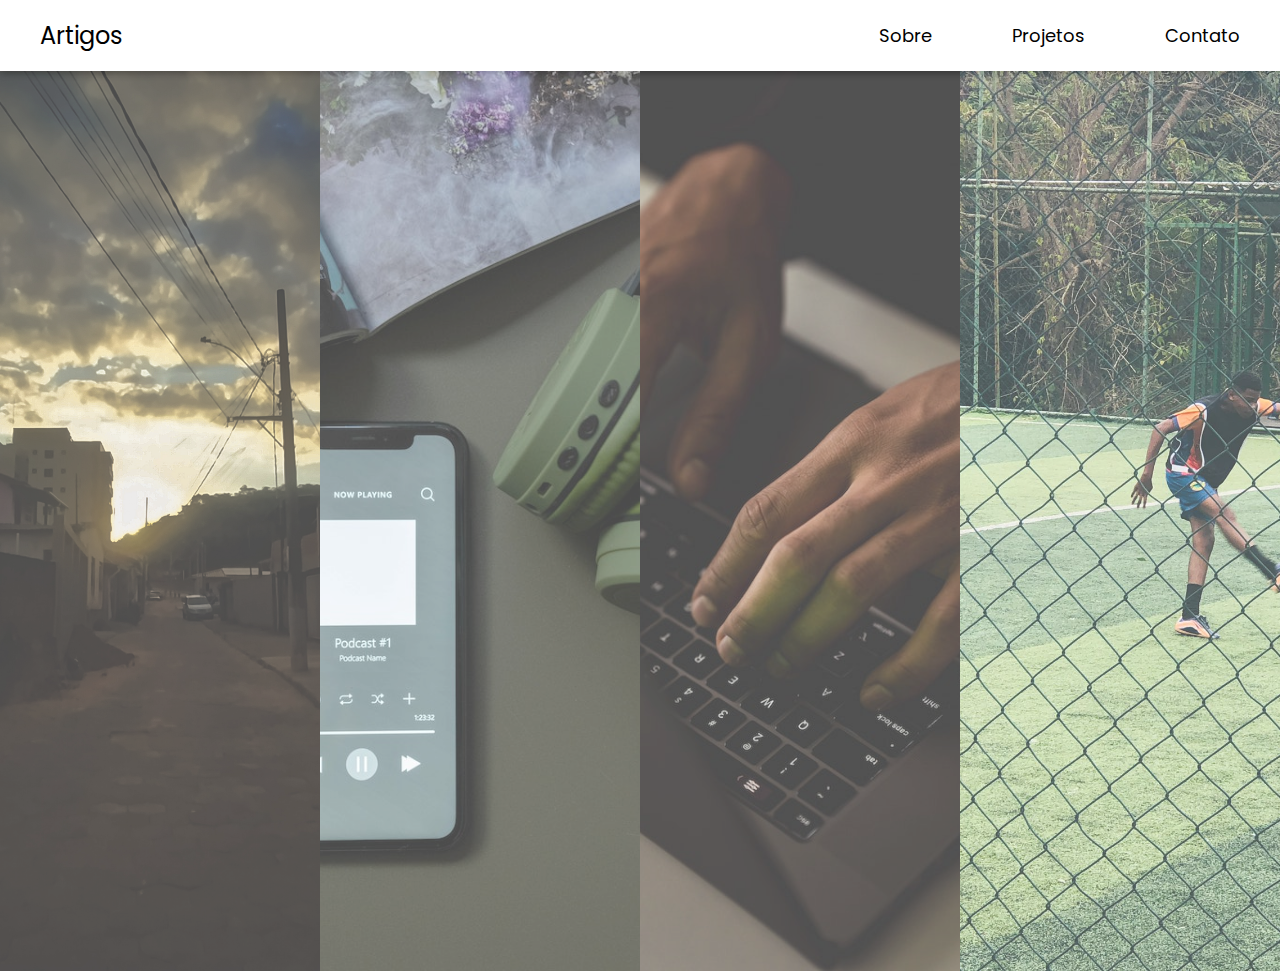
==== src/pages/artcles.html @ 2a0711ac "dando inicio a pagina artigos" ====
<!DOCTYPE html>
<html lang="pt-br">
<head>
    <meta charset="UTF-8">
    <meta http-equiv="X-UA-Compatible" content="IE=edge">
    <meta name="viewport" content="width=device-width, initial-scale=1.0">
    <title>Artigos</title>
    <link rel="stylesheet" href="/src/style/style.css">
    <link rel="stylesheet" href="/src/style/stylepages.css">
</head>
<body>
    <header>
        <nav class="navigation">
            <a href="#" class="logo">Artigos</a>
            <ul class="nav-menu">
                <li class="nav-item"><a href="/index.html">Sobre</a></li>
                <li class="nav-item"><a href="/src/pages/projects.html">Projetos</a></li>
                <li class="nav-item"><a href="#">Contato</a></li>
            </ul>
            <div class="menu">
                <span class="bar"></span>
                <span class="bar"></span>
                <span class="bar"></span>
            </div>
        </nav>
    </header>

    <section>
        <div class="galeria">
            <img src="/src/img/IMG_20230810_170720.jpg" alt="">
            <img src="/src/img/musica.jpg" alt="">
            <img src="/src/img/apps.jpg" alt="">
            <img src="/src/img/IMG-20230831-WA0078.jpg
            " alt="">
        </div>
    </section>

    <script src="/src/script/script.js"></script>
</body>
</html>
---- src/style/style.css ----
@import url('https://fonts.googleapis.com/css2?family=Poppins:wght@300;400;500;600&display=swap');

* {
    margin: 0;
    padding: 0;
    box-sizing: border-box;
    font-family: 'Poppins', sans-serif;
    list-style: none;
    text-decoration: none;
}

body {
    color: black;
    background-color: white;
    overflow: hidden;
}


.navigation {
    display: flex;
    align-items: center;
    justify-content: space-between;
    padding: 18px 40px;
    box-shadow: 0 0.1rem 0.5rem rgb(145, 145, 145);
    width: 100%;
    background: white;
    transition: all 0.5s;
}

.navigation .logo {
    color: black;
    font-size: 1.5rem;
}

.navigation ul {
    display: flex;
    align-items: center;
    gap: 5rem;
}

.navigation ul li a {
    color: black;
    font-size: 18px;
    transition: all 0.6s;
}

.navigation ul li a:hover {
    color: blue;
}

.menu {
    display: none;
}

.menu .bar {
    display: block;
    width: 20px;
    height: 3px;
    border-radius: 3px;
    background: black;
    margin: 5px;
    transition: all 0.4s;
}

.inicio {
    width: 100%;
    height: 100%;
    display: flex;
    align-items: center;
    justify-content: space-between;
    padding: 20px 10%;
}

.inicio-txt h1 {
    font-size: 40px;
}

.inicio-txt button{
    border: transparent;
    padding: 0px 7px;
    border-radius: 13px;
    margin-top: 20px;
    margin-right: 13px;
    height: 40px;
    text-align: center;
    box-shadow: 0 0.1rem 0.5rem rgb(145, 145, 145);
    transition: all 0.5s;
}

.inicio-txt button a{
    color: black;
}

.inicio-txt button:hover{
    border: transparent;
    background-color:rgb(86, 86, 221) ; 
    box-shadow: 0 0.4rem 0.9rem rgb(48, 0, 160);
    transform: scale(1.1);
}

.inicio-img img {
    width: 90%;
    margin-left: 30px;
}

.pjts {
    display: flex;
}

.cards {
    height: 170px;  
}

.card {
    box-shadow: 0 0.1rem 0.5rem rgb(145, 145, 145);
    text-align: center;
    margin-right: 30px;
    margin-top: 20px;
}

.left-space {
    margin-left: 40%;
}



.imgs{
    background-image: url(/src/img/IMG_20230810_170720.jpg);
    background-size: 300px;
    height: 500px;
    width: 425px;
    
    background-repeat: no-repeat;
    margin-left: 55px;
}

#picD{
    height: 565px;
    width: 100%;
}

@media (max-width:785px) {
    .navigation {
        padding: 18px 20px;
    }

    .menu {
        display: block;
    }

    .menu.ativo .bar:nth-child(1) {
        transform: translateY(8px) rotate(45deg);
    }

    .menu.ativo .bar:nth-child(2) {
        opacity: 0;
    }

    .menu.ativo .bar:nth-child(3) {
        transform: translateY(-8px) rotate(-45deg);
    }

    .nav-menu {
        position: fixed;
        right: -100%;
        top: 70px;
        width: 100%;
        height: 100%;
        flex-direction: column;
        background: white;
        gap: -10px;
        transition: 0.3s;
    }

    .nav-menu.ativo {
        right: 0;
    }

    .nav-item {
        margin: 16px 0;
    }

    .inicio {
        padding: 10px 2%;
        flex-direction: column;
        text-align: center;
        gap: 5rem;
        margin-bottom: 10px;
    }

    .inicio-img img {
        width: 300px;
        margin-right: 20px;
    }

    ::-webkit-scrollbar {
        background-color: rgb(85, 85, 85);
        width: 8px;
    }

    ::-webkit-scrollbar-thumb {
        background-color: rgb(109, 109, 109);
    }

    /* .pjts {
        display: block;
    }

    .cards {
        height: 170px;
    }

    .card {
        box-shadow: 0 0.1rem 0.5rem rgb(145, 145, 145);
        text-align: center;
        margin-right: 60px;
        margin-top: 20px;
    }
    
.left-space {
    margin-left: 25%;
}
#card3{
    margin-top: 27%;
    margin-left: 5%;
} */
}
---- src/style/stylepages.css ----
body{
    overflow: scroll;
}

.inicio{
    display: flex;
    justify-content: left;
}

.inicio button{
    border: transparent;
    padding: 0px 7px;
    border-radius: 13px;
    margin-top: 20px;
    margin-right: 13px;
    margin-bottom: 20px;
    height: 40px;
    text-align: center;
    box-shadow: 0 0.1rem 0.5rem rgb(145, 145, 145);
    transition: all 0.5s;
}

.inicio button a{
    color: black;
}

.inicio button:hover{
    border: transparent;
    background-color:rgb(86, 86, 221) ; 
    box-shadow: 0 0.4rem 0.9rem rgb(48, 0, 160);
    transform: scale(1.1);
}

.card{
    box-shadow: 0 0.5rem 0.8rem rgb(145, 145, 145); 
}

.card-img-top{
    width: 100%;
    height: 150px;
    object-fit: cover;
}

.galeria{
display: flex;
height: 100vh;
width: 100%;
}

.galeria img{
    aspect-ratio: 16/16;
    min-width: 0;
    flex: 1 1 50px;
    object-fit: cover;
    opacity: .7;
    transition: .5s;
}

.galeria img:hover{
    flex: 1 1 100px;
    opacity: 1;
}
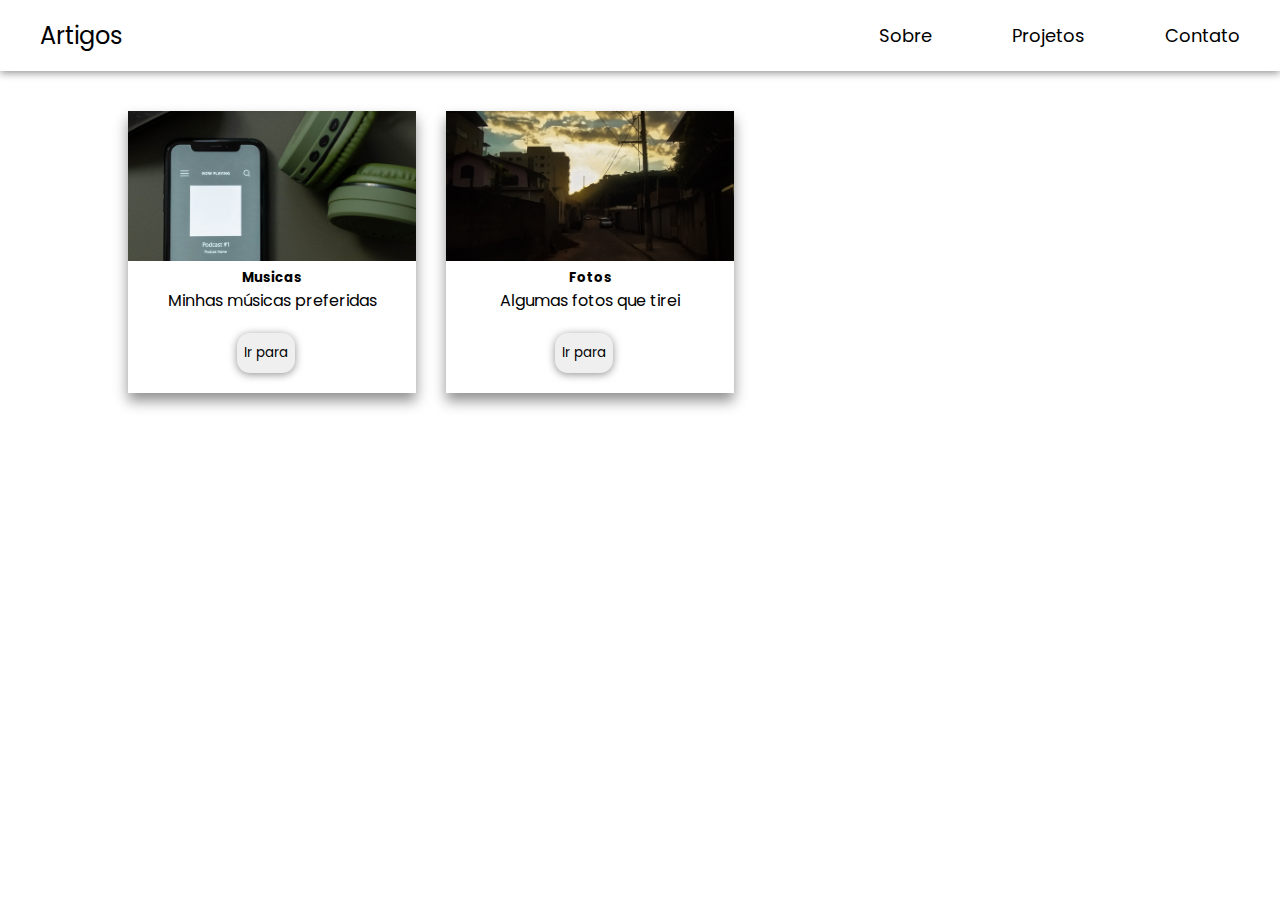
==== commit c8c6598e: "dando inicio  a pagina de minhas fotos" ====
--- a/src/pages/artcles.html
+++ b/src/pages/artcles.html
@@ -24,17 +24,25 @@
             </div>
         </nav>
     </header>
-
-    <section>
-        <div class="galeria">
-            <img src="/src/img/IMG_20230810_170720.jpg" alt="">
-            <img src="/src/img/musica.jpg" alt="">
-            <img src="/src/img/apps.jpg" alt="">
-            <img src="/src/img/IMG-20230831-WA0078.jpg
-            " alt="">
-        </div>
+    <section class="inicio">
+        <div class="card" style="width: 18rem;">
+            <img src="/src/img/musica.jpg" class="card-img-top" alt="...">
+            <div class="card-body">
+              <h5 class="card-title">Musicas</h5>
+              <p class="card-text">Minhas músicas preferidas</p>
+              <button><a href="https://www.youtube.com/playlist?list=PLpyDXxAHVL_e2urw_thHuotb3lzKYssuE&si=FR9QTdLcbqFN9Aem" target="_blank">Ir para</a></button>
+            </div>
+          </div>
+        <div class="card" style="width: 18rem;">
+            <img src="/src/img/IMG_20230810_170720.jpg" class="card-img-top" alt="...">
+            <div class="card-body">
+              <h5 class="card-title">Fotos</h5>
+              <p class="card-text">Algumas fotos que tirei</p>
+              <button><a href="/src/pages/pictures.html" target="_blank">Ir para</a></button>
+            </div>
+          </div>
     </section>
-
+    
     <script src="/src/script/script.js"></script>
 </body>
 </html>--- a/src/style/stylepages.css
+++ b/src/style/stylepages.css
@@ -41,29 +41,31 @@
     object-fit: cover;
 }
 
-.galeria{
-display: flex;
-height: 100vh;
-width: 100%;
+.inicio-pic{
+    display: flex;
 }
 
-.galeria img{
-    aspect-ratio: 16/16;
-    min-width: 0;
-    flex: 1 1 50px;
-    object-fit: cover;
-    opacity: .7;
-    transition: .5s;
+.pic{
+    margin-top: 20px;
+    height: 400px;
+    box-shadow: 0 0.2rem 0.9rem 0 rgb(61, 61, 61);
+    margin-right: 30px;
+    transition: all 0.5s;
 }
 
-.galeria img:hover{
-    flex: 1 1 100px;
-    opacity: 1;
+.pic:hover{
+    transform: scale(1.05);
+}
+
+@media (max-width:785px){
+    .inicio-pic{
+        display: block;
+    }
+    .inicio-pic img{
+        margin-left: 30px;
+    }
 }
 
 
 
 
-
-
-
